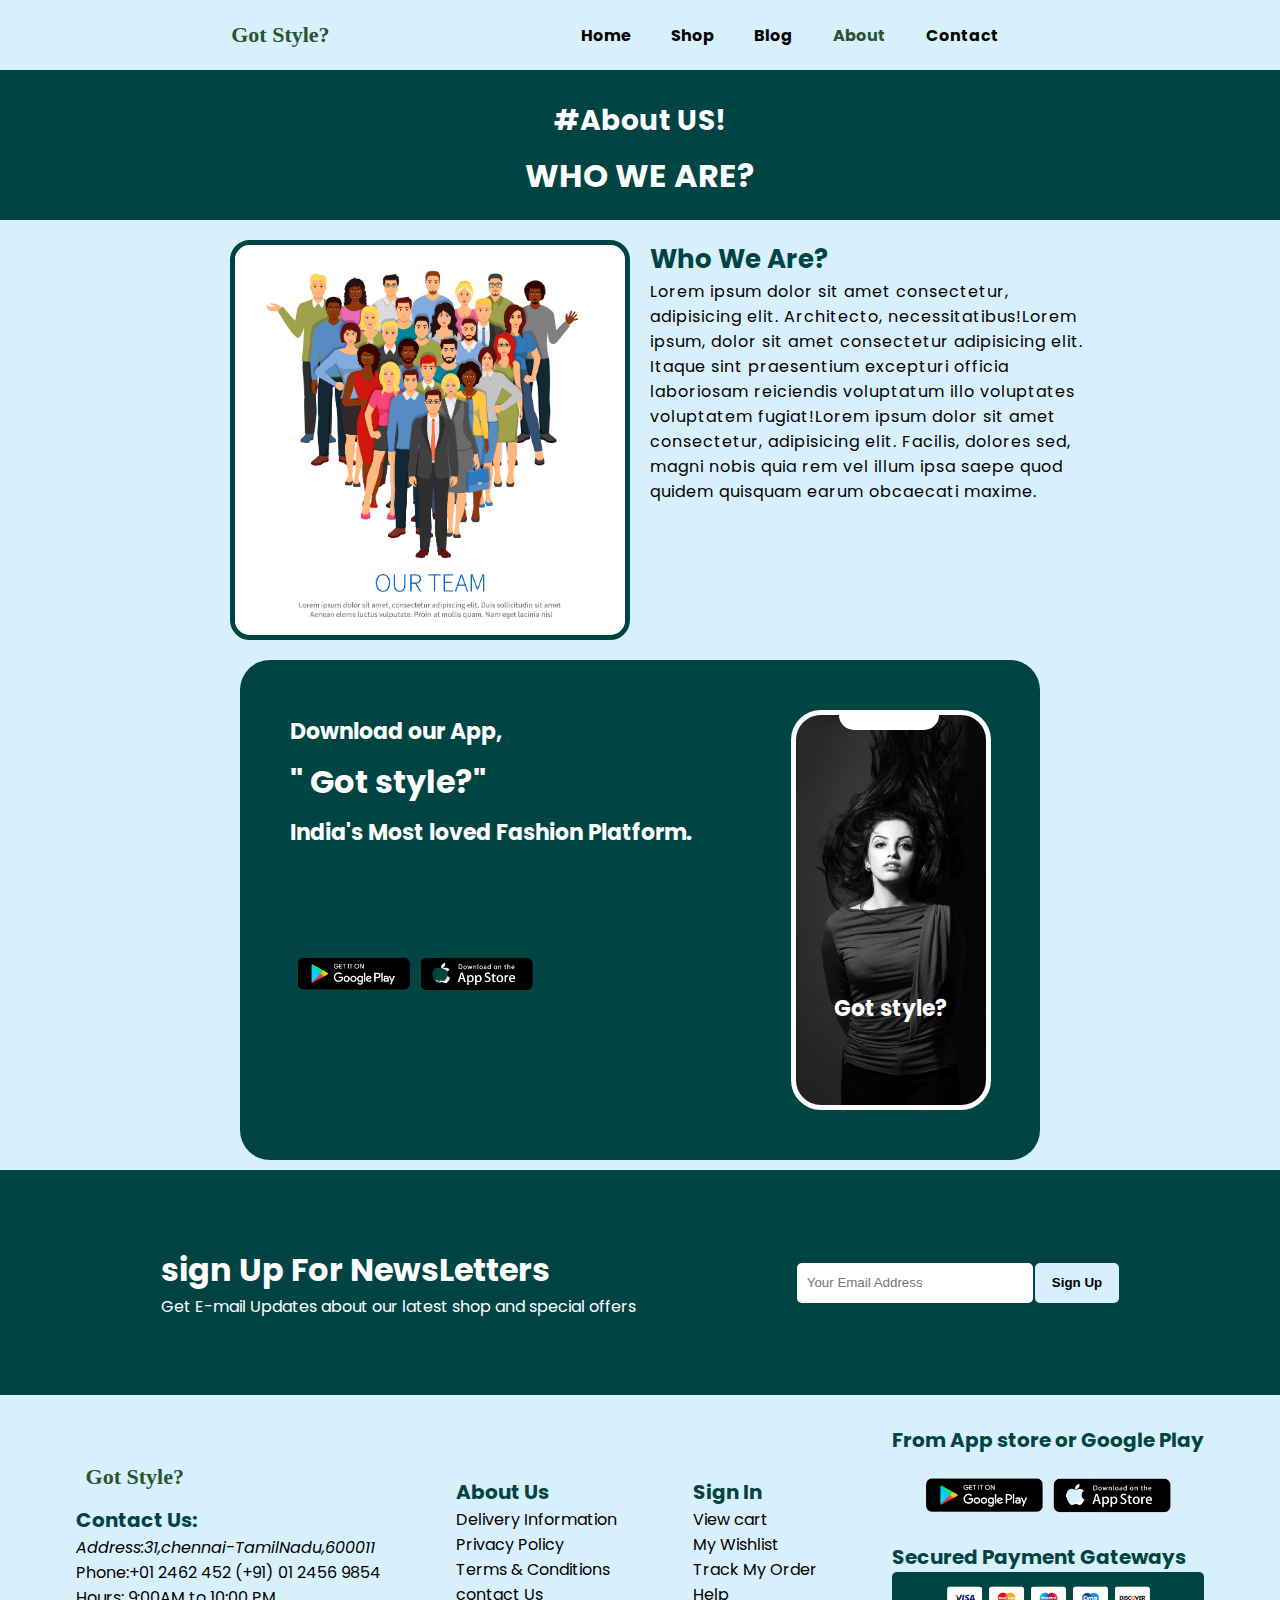
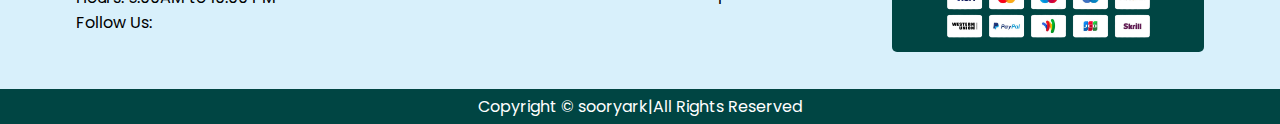
==== about.html @ d69ce967 "finished about page" ====
<!DOCTYPE html>
<html lang="en">
<head>
    <meta charset="UTF-8">
    <meta http-equiv="X-UA-Compatible" content="IE=edge">
    <meta name="viewport" content="width=device-width, initial-scale=1.0">
    <title>E-Commerce-Website</title>
    <link rel="icon" type="image/x-icon" href="css/images/icon.png">
    <link rel="stylesheet" href="https://cdnjs.cloudflare.com/ajax/libs/font-awesome/6.3.0/css/all.min.css" integrity="sha512-SzlrxWUlpfuzQ+pcUCosxcglQRNAq/DZjVsC0lE40xsADsfeQoEypE+enwcOiGjk/bSuGGKHEyjSoQ1zVisanQ==" crossorigin="anonymous" referrerpolicy="no-referrer" />
    <link rel="stylesheet" href="css/style.css">
</head>
<body>
    <!--container box start-->
    <section class="container">
        <!--nav header start-->
        <header>
            <nav id="navbar">
                <div class="logo">
                 <h4 id="logo"><i class="fa-solid fa-shirt"></i> Got Style?</h4>
                </div>
                <div class="menu-bar">
                    <ul class="menu">
                        <li><a href="#index.html" class="menuitems" id="home">Home</a></li>
                        <li><a href="#shop.html" class="menuitems" id="shop">Shop</a></li>
                        <li><a href="#blog" class="menuitems" id="blogel">Blog</a></li>
                        <li><a href="#about" class="menuitems activebtn" id="about">About</a></li>
                        <li><a href="#contact"class="menuitems" id="contact">Contact</a></li>
                        <li><a href="#cart" class="menuitems" id="cart"><i class="fa-solid fa-cart-shopping"></i></a></li>
                    </ul>
                </div>
                <div class="menu-icon">
                    <i class="fa-solid fa-bars menuicon" id="iconmenu"></i>
                    <i class="fa-sharp fa-solid fa-xmark closeicon" id="iconclose"></i>
                </div>
            </nav>
        </header>
         <!--nav header start-->

         <!--Hero section start-->
        <secction id="home">
            <div class="aboutus">
                    <h3>#About US!</h3>
                    <h1>WHO WE ARE?</h1>
            </div>
        </secction>
   <!--Hero section End-->
 
   <!--About us start-->
   <section id="aboutpage">
    <div class="about-box">
        <div class="aboutimg">
             <img src="css/images/aboutimg.jpg" id="aboutpic" alt="aboutimg">
        </div>
        <div class="about-content">
            <h5>Who We Are?</h5>
            <p>Lorem ipsum dolor sit amet consectetur, adipisicing elit. Architecto, necessitatibus!Lorem ipsum, dolor sit amet consectetur adipisicing elit. Itaque sint praesentium excepturi officia laboriosam reiciendis voluptatum illo voluptates voluptatem fugiat!Lorem ipsum dolor sit amet consectetur, adipisicing elit. Facilis, dolores sed, magni nobis quia rem vel illum ipsa saepe quod quidem quisquam earum obcaecati maxime.</p>
        </div>
    </div>
   </section>
   
   <!--about us end-->

   <!--app mockup-->
   <section id="app-mockup">
    <div class="app-container">
        <div class="mockup-content">
           <p>Download our App,</p>
           <h3>"<i class="fa-solid fa-shirt"></i> Got style?"</h3>
           <p>India's Most loved Fashion Platform.</p>
           <img src="css/images/appicons.png" width="150px" height="150px">
        </div>
        <div class="appbg">
           <div id="camera"></div> 
           <p><i class="fa-solid fa-shirt"></i> Got style?</p>
           
        </div>
    </div>
   </section>
   <!--app mockup end-->
   
   <!--signupbox start-->
   <section id="signupbox">
       <div class="singup-form">
        <div class="left-box">
           <h1>sign Up For NewsLetters</h1>
           <p>Get E-mail Updates about our latest shop and special offers</p>
        </div>
        <div class="right-box">
            <input type="email" id="email" placeholder="Your Email Address"> 
            <button id="signup">Sign Up</button>
        </div>
       </div>
   </section>
   <!--signupbox end-->

   <!--footer section start-->
   <footer>
    <div class="footer-section">
        <div class="box-1">
            <h3 id="logo"><i class="fa-solid fa-shirt"></i> Got Style?</h3>
            <h4>Contact Us:</h4>
            <address>Address:31,chennai-TamilNadu,600011</address>
            <p>Phone:+01 2462 452 (+91) 01 2456 9854</p>
            <p>Hours: 9:00AM to 10:00 PM</p>
            <P>Follow Us:</P>
            <div class="social-icons">
                <i class="fa-brands fa-facebook"></i>
                <i class="fa-brands fa-twitter"></i>
                <i class="fa-brands fa-instagram"></i>
                <i class="fa-brands fa-youtube"></i>
                <i class="fa-brands fa-pinterest"></i>
            </div>
        </div>
        <div class="box-2">
            <h4>About Us</h4>
            <p>Delivery Information</p>
            <p>Privacy Policy</p>
            <p>Terms & Conditions</p>
            <p>contact Us</p>
        </div>
        <div class="box-3">
            <h4>Sign In</h4>
            <p>View cart</p>
            <p>My Wishlist</p>
            <p>Track My Order</p>
            <p>Help</p>
        </div>
        <div class="box-4">
            <h4>From App store or Google Play</h4>
            <img src="css/images/appicons.png" id="appincons" alt="appicons">
            <h4>Secured Payment Gateways</h4>
            <img src="css/images/payment.png" id="paymenticons" alt="appicon">
        </div>
    </div>
    <p id="copyrights">Copyright &#169; sooryark|All Rights Reserved</p>
   </footer>
   <!--footer section end-->
    </section>
 <!--container-box end-->
</body>
   <script src="app.js"></script>
</body>
</html>
---- css/style.css ----
@import url('https://fonts.googleapis.com/css2?family=Poppins&display=swap');

*{
    margin:0;
    padding:0;
    box-sizing: border-box;
    list-style-type: none;
    text-decoration: none;
}
body{
    width: 100%;
    height:auto;
    font-family: 'Poppins', sans-serif;
}
.container{
    width:100%;
    height:auto;
    background-color: #d8f0fb;
}
header nav{
    width:100%;
    height:70px;
    display: flex;
    justify-content: space-evenly;
    align-items: center;
}
.menu-icon{
    display: none;
}
.closeicon{
    display: none;
}
.sticky{
    width: 100%;
    position: fixed;
    top:0;
    left: 0;
    background-color: #ffffff;
    z-index: 100;
}

nav ul{
    display: flex;
}
nav ul li a{
   color:black;
   font-weight: bold;
   padding: 0px 20px;
}
nav ul li a:hover{
    border-bottom: 2.5px solid #285430;
    color: #285430;
}
.activebtn{
    color:#285430
}
#logo{
    font-family: cursive;
    padding: 5px 10px;
    color: #285430;
    cursor: pointer;
    font-size: 22px;
    font-weight: bold;
}
.hero-container{
    width: 100%;
    display: flex;
    flex-wrap: wrap;
    justify-content:space-evenly;
    align-items: center;
    margin-bottom: 15px;
}

.content-section h3{
    font-size: 40px;
    font-weight: bolder;
    margin: 5px;
}
.content-section h1{
    font-size: 30px;
    font-weight: bold;
    margin: 5px;
}
.content-section p{
    font-size: 20px;
    margin: 5px;
}
.content-section #shop-btn{
    padding: 10px 20px;
    background-color: #285430;
    border: none;
    color:rgb(255, 255, 255);
    font-size: 18px;
    border-radius: 5px;
    font-weight: bold;
    transition: 0.3s ease;
}
#shop-btn:hover{
    transform: scale(1.1);
}

.image-section img{
    width:100%;
    height:500px;
    object-fit: contain;
    padding: 10px;
}
.products-header{
  text-align: center;
  font-size: 30px;
  color: #285430;
}
.product-items{
    width:100%;
    display: grid;
    grid-template-columns: repeat(4,300px);
    place-content: center;
}
.cards{
    width:250px;
    height:350px;
    display: flex;
    flex-direction: column;
    align-items: center;
    justify-content: center;
    background-color: #F7F7F7;
    border-radius: 15px;
    margin: 20px 5px;
    transition: 0.1s ease;
    border: 3px solid #004543;
}
.cards:hover{
    transform: scale(0.9);
}
.collection{
    text-align: center;
    margin:5px 0px;
}
.card-img{
    width:150px;
    height:150px;
}
.cards img{
    width:150px;
    height:150px;
    border-radius: 5px;
    border: 1px solid;
    object-fit: cover;
}
.header{
    font-weight: bold;
}
.ratings{
    color:#dfcb1f;
}
.price{
    color: #285430;
    font-size: 18px;
}
.price span{
    font-size: 15px;
    color:orangered;
    text-decoration:line-through;
}
.addtocart{
    font-size: 18px;
    margin: 8px 0px;
}
.addtocart i{
    font-size: 22px;
    font-weight: bold;
    transition: 0.3s ease;
}
.addtocart i:hover{
    transform: scale(1.3);
    color: #285430;
}
#morebtn{
    width:100%;
    display: flex;
    justify-content: center;
    align-items: center;
    gap:10px;
}
#morebtn span{
    width:40px;
    height:40px;
    background-color: #004543;
   display: flex;
   align-items: center;
   justify-content: center;
   font-size: 18px;
   border: 1px solid white;
   color:white;
   border-radius: 5px;
   transition: 0.2s ease;
}
#morebtn span:hover{
    transform: scale(1.1);
}

.services{
    width:100%;
    height:250px;
    display: flex;
    flex-direction: column;
    align-items: center;
    justify-content: center;
    background: linear-gradient(to right,rgba(0, 0, 0, 0.336),rgba(0, 0, 0, 0.434)),url(/css/images/servicebg.jpg);
    background-position: center;
    background-size: cover;
    background-repeat: no-repeat;
    color:white;
    padding: 20px;
    font-size:22px;
}
#explorebtn{
    padding: 5px 20px;
    background-color: #d8f0fb;
    color:black;
    border-radius: 5px;
}
.new-arrivals{
    width:100%;
    height:100vh;
}
.products-offer{
    text-align: center;
    color:#285430;
}
#banner-top{
    width:100%;
    height:auto;
}
.banner-box{
   display: grid;
   grid-template-columns:repeat(2,650px);
   justify-content: center;
   gap:20px;
   margin: 10px 0px;
}
.bannerup-card{
    height:40vh;
    padding: 30px;
    font-size: 24px;
    color:white;
    border-radius: 5px;
}
.bannerup-card:hover{
    transform: scale(0.9);
}
.banner-1{
    background: linear-gradient(to right,rgba(0, 0, 0, 0.336),rgba(0, 0, 0, 0.434)),url("../css/images/img20.jpg");
    background-color: #285430;
    background-position: center;
    background-repeat: no-repeat;
    background-size: cover;
  
}
.banner-2{
    background:linear-gradient(to right,rgba(0, 0, 0, 0.336),rgba(0, 0, 0, 0.434)), url("../css/images/img23.jpg");
    background-color: #285430;
    background-position: center;
    background-repeat: no-repeat;
    background-size: cover;
}
.banner-box span{
    background-color: #102314;
    padding: 5px 10px;
    border-radius: 5px;
}
.banner-box button{
    padding: 10px 15px;
    background-color: #d8f0fb;
    font-weight: bold;
    border:none;
    border-radius: 5px;
    margin-top: 10px;
}
#banner-down{
    width:100%;
    height:auto;
    margin: 10px 0px;
}
.banner-down-box{
    display: grid;
    grid-template-columns: repeat(3,420px);
    justify-content: center;
    gap:20px;
}
.bannerdown-card{
    height:40vh;
    display: flex;
    flex-direction: column;
    justify-content: center;
    padding: 10px;
    font-size: 18px;
    color:white;
    background-color: #285430;
    border-radius: 5px;
}
.bannerdown-card:hover{
  transform: scale(0.9);
}
.bannerdown-1{
    background:linear-gradient(to right,rgba(0, 0, 0, 0.336),rgba(0, 0, 0, 0.434)), url("../css/images/img21.jpg");
    background-position: center;
    background-repeat: no-repeat;
    background-size: cover;
}
.bannerdown-2{
    background:linear-gradient(to right,rgba(0, 0, 0, 0.336),rgba(0, 0, 0, 0.434)), url("../css/images/img22.jpg");
    background-position: center;
    background-repeat: no-repeat;
    background-size: cover;
}
.bannerdown-3{
    background:linear-gradient(to right,rgba(0, 0, 0, 0.336),rgba(0, 0, 0, 0.434)), url("../css/images/img19.jpg");
    background-position: center;
    background-repeat: no-repeat;
    background-size: cover;
}
#signupbox{
    width:100%;
    height:auto;
    margin: 10px 0px;
}
.singup-form{
    background-color: #004543;
    width:100%;
    height:25vh;
    display: flex;
    flex-wrap: wrap;
    justify-content: space-evenly;
    align-items: center;
    color:white;
}
.right-box{
    display: flex;
}
#email{
    width:270px;
    height:40px;
    padding-left: 10px;
    border:none;
    border-radius: 5px;
}
#signup{
    border: none;
    background-color: #d8f0fb;
    color:black;
    margin-left: 2px;
    width: 30%;
    height:40px;
    font-weight: bold;
    border-radius: 5px;
}
.footer-section{
    width:100%;
    height:auto;
    display: flex;
    justify-content: space-evenly;
    align-items: center;
    margin: 10px 0px;
    padding: 20px 0px;
}
.footer-section h4{
    font-size: 20px;
    font-weight: bold;
    color: #004543;
}
.box-4 img{
    width:100%;
    height:80px;
    object-fit: contain;
}
#paymenticons{
    border-radius: 5px;
    background-color: #004543;
}
#copyrights{
    text-align: center;
    padding: 5px;
    background-color: #004543;
    color:white;
}


.shopbanner{
 width:100%;
 height:150px;
 display: flex;
 flex-direction: column;
 justify-content: center;
 align-items: center;
 color:white;
 margin: 10px 0px; 
 background-color: #004543;
}
.product-box{
    width:100%;
    height:auto;
    display: flex;
    justify-content: space-around;
    align-items: center;
    margin: 20px 0px;
}
.product-box .product-img{
  width:50%;
  display: flex;
  flex-direction: column;
  align-items: center;
}
.product-img #mainimg{
    width:400px;
    height:400px;
    object-fit: contain;
    border-radius: 5px;
}
.select-img{
    display: flex;
    gap:5px;
}
.smallpic img{
    width:100px;
    height:100px;
    object-fit: contain;
    border: 1px solid #102314;
    cursor: pointer;
}
.product-details{
    width:50%;
    display: flex;
    flex-direction: column;
    align-items: flex-start;
}
.product-details #title a{
    color:#102314;
    font-size: 18px;
}
.product-details h4,h3{
 font-size: 28px;
 margin: 10px 0px;
}
.sizes{
    display: flex;
    gap:5px;
}
.sizes div{
    width:40px;
    height:40px;
    padding: 10px;
    display: flex;
    justify-content: center;
    align-items: center;
    border:1px solid #004543;
    font-size: 18px;
}
.colors{
    display: flex;
    gap:5px;
    margin: 10px 0px;
}
.colors .color1{
    background-color: lightblue;
}
.colors .color2{
    background-color: gray;
}
.colors .color3{
    background-color: rosybrown;
}
.colors .color4{
    background-color: rgb(172, 67, 28);
}
.colors div{
   width:30px;
   height:30px;
   background-color: red;
   border-radius: 50%;
   border: 1px solid;
}
.ratings i{
    font-size: 20px;
}
#quantity{
    padding: 5px;
    margin: 10px;
    text-align: center;
}
#addtocart{
    width:250px;
    padding: 10px;
    background-color: #004543;
    color:white;
    border: none;
    border-radius: 5px;
    margin-bottom: 5px;
}
#productdet{
    font-size: 16px;
    margin-top: 2px;
    text-align: justify;
    width:70%;
}

/*blog*/
#blog-sec{
    margin: 20px 0px;
}
#blog{
    width:100%;
    height: auto;
    margin: 10px 0px;
    display: flex;
    flex-wrap: wrap;
    justify-content: center;
    gap:10px;
}
.blog-img img{
    width:100%;
    height:300px;
    object-fit: cover;
    border-radius: 25px;
}
.blog-content{
    width:50%;
}
.blog-content p{
    width:70%;
    letter-spacing: 1px;
}
.blog-content  h5{
    font-size: 20px;
}
.blog-content h6{
    font-size: 14px;
}

/*about page*/

.aboutus{
    width:100%;
    background-color: #004543;
    padding: 20px;
    text-align: center;
    color: white;
}
.about-box{
    width:100%;
    height:auto;
    display: flex;
    margin: 20px 0px;
    justify-content: center;
    gap:20px;
}
.aboutimg{
    width:50%;
    display: flex;
    justify-content: flex-end;
}
#aboutpic{
    width:400px;
    height:400px;
    object-fit: contain;
    border-radius: 20px;
    border: 5px solid #004543;
}
.about-content{
    width:50%;
}
.about-content p{
    width:70%;
    letter-spacing: 1px;
}
.about-content h5{
    font-size: 26px;
    color: #004543;
}
#app-mockup{
    width:100%;
    height:auto;
    display: flex;
    justify-content: center;
}
.app-container{
    width:800px;
    height:500px;
    background-color: #004543;
    display: flex;
    justify-content: space-around;
    align-items: center;
    border-radius: 30px;
    color: white;
}
.mockup-content p{
    font-size: 22px;
    font-weight: bold;
}
.mockup-content h3{
    font-size: 32px;
}
.appbg{
    width:200px;
    height:400px;
    background-color: white;
    border-radius: 30px;
    border: 5px solid rgb(255, 255, 255);
    position: relative;
    display: flex;
    align-items: flex-end;
    justify-content: center;
    background-image: url(/css/images/model7.jpg);
    background-size: cover;
    background-repeat: no-repeat;
    background-position: center;
}
.appbg p{
    margin-bottom: 80px;
    font-size: 22px;
    font-weight: bolder;
}
.app-container img{
    width:250px;
    height:250px;
    object-fit: contain;
}
#camera{
    position: absolute;
    width:100px;
    height:15px;
    background-color: rgb(255, 255, 255);
    border-bottom-right-radius: 20px;
    border-bottom-left-radius: 20px;
    left: 23%;
    top: 0%;
}

@media only screen and (min-width: 300px) and (max-width:600px){
    .container{
        width:100%;
        height:auto;
    }
    header nav{
        display: flex;
        justify-content: space-between;
        align-items: center;
        padding:0px 50px;
        font-size: 30px;
        position: relative;
    }
    .cards{
        width:200px;
        height:300px;
        display: flex;
        flex-direction: column;
        align-items: center;
        justify-content: center;
        background-color: #F7F7F7;
        border-radius: 15px;
        margin: 20px 5px;
        font-size: 18px;
        transition: 0.3s ease;
    }
    .card-img{
        width:100px;
        height:100px;
    }
    .cards img{
        width:100px;
        height:100px;
    }
    .cards h5{
        font-size: 14px;
    }
    .cards h4{
        font-size: 14px;
    }
    .cards p{
        font-size: 16px;
    }
    .cards i{
        font-size: 14px;
    }
    .menu{
       display: none;
    }
    .menu-icon{
        display: block;
    }
   .hero-container .content-section{
    order:2;
    text-align: center;
   }
   .content-section h3{
    font-size: 22px;
   }
   .content-section h1{
    font-size: 20px;
   }
   #products-header{
    font-size: 14px;
   }
   .hero-container img{
   height: 350px;
   width:100%;
   }
   .product-items{
    width: 100%;
    display: grid;
    grid-template-columns:220px;
    justify-content: center;
   }
   .services{
    width:100%;
    font-size: 16px;
   }
   .banner-box{
   display: grid;
   grid-template-columns: 350px;
   justify-content: center;
   margin-bottom: 20px;
   text-align: center;
   object-fit: contain;
   border-radius: 10px;
   font-size: 10px;
   }
   .banner-box p{
    font-size: 12px;
   }
   .banner-down-box{
    display: grid;
    grid-template-columns: 350px;
    justify-content: center;
    text-align: center;
    object-fit: contain;
    border-radius: 10px;
    margin-bottom: 20px;
   }
   .singup-form{
    display: flex;
    flex-direction: column;
    align-items: center;
    gap:5px;
    text-align: center;
    justify-content: center;
    font-size: 12px;
   }
   .footer-section{
    display: flex;
    flex-direction: column;
    align-items: center;
    justify-content: center;
    text-align: center;
    gap:20px;
    padding: 20px 0px;
    font-size: 16px;
   }
   #copyrights{
    font-size: 10px;
   }
   .activemenu{
   display: block;
   position: absolute;
   top:100px;
   padding: 10px;
   left:0;
   width:100%;
   height:180px;
   text-align: center;
   background-color: rgb(240, 251, 255);
   font-size: 16px;
   border: 1px solid black;
   }
   .shopbanner h3,h1{
    font-size: 16px;
   }
   .product-box{
    display: flex;
    flex-direction: column;
    width: 100%;
   }
   .product-img #mainimg{
    width:100%;
    height:300px;
    margin: 0 auto;
    border-radius: 10px;
   }
   .select-img{
    display: flex;
    flex-direction: column;
    justify-content: center;
    align-items: center;
   }
   .product-details{
    display: flex;
    flex-direction: column;
    justify-content: center;
    align-items: center;
    font-size: 20px;
    width: 80%;
   }
   .product-details h4,h3{
    font-size: 18px;
   }
   .product-details #productdet{
    width: 100%;
   }
   #blog{
    width:100%;
    height: auto;
    margin: 10px 0px;
    display: flex;
    flex-direction: column;
    align-items: center;
    justify-content: center;
    gap:10px;
}
.blog-img img{
    width:300px;
    height:300px;
    object-fit: cover;
    border-radius: 25px;
}
.blog-content{
    width:100%;
    text-align: center;
    font-size: 14px;
}
.blog-content p{
    width:100%;
    padding: 10px;
    text-align: justify;
}
.about-box{
    width: 100%;
    display: flex;
    flex-direction: column;
    justify-content: center;
    align-items: center;
}
.aboutimg{
    width:70%;
    padding: 10px;
}
#aboutpic{
    width:100%;
    height:300px;
    object-fit: cover;
    border-radius: 20px;
    border: 5px solid #004543;
}
.about-content{
    width:100%;
}
.about-content p{
    width:100%;
    text-align: justify;
    padding: 10px;
}
.about-content h5{
    text-align: center;
}
.app-container{
    width:400px;
    height: 800px;
    background-color: #004543;
    display: flex;
    flex-direction: column-reverse;
    justify-content: center;
    align-items: center;
    border-radius: 30px;
    color: white;
    text-align: center;
    gap:5px;
}
.mockup-content p{
    font-size: 16px;
}
.mockup-content h3{
    font-size: 18px;
}

}

@media only screen and (min-width: 600px) and (max-width:992px){
    .container{
        width:100%;
        height:auto;
    }
    header nav{
        display: flex;
        justify-content: space-between;
        align-items: center;
        padding:0px 50px;
        font-size: 30px;
        position: relative;
    }
    .menu{
       display: none;
    }
    .menu-icon{
        display: block;
    }
   .hero-container .content-section{
    order:2;
    text-align: center;
   }
   .hero-container img{
   height: 350px;
   width:100%;
   }
   .product-items{
    width: 100%;
    display: grid;
    grid-template-columns: 270px 270px;
    justify-content: center;
   }
   .services{
    width:100%;
   }
   .banner-box{
   display: grid;
   grid-template-columns: 1fr;
   margin-bottom: 20px;
   text-align: center;
   object-fit: contain;
   border-radius: 10px;
   }
   .banner-down-box{
    display: grid;
    grid-template-columns: 1fr;
    text-align: center;
    object-fit: contain;
    border-radius: 10px;
    margin-bottom: 20px;
   }
   .singup-form{
    display: flex;
    flex-direction: column;
    align-items: center;
    text-align: center;
   }
   .footer-section{
    display: flex;
    flex-direction: column;
    align-items: center;
    justify-content: center;
    text-align: center;
    gap:20px;
    padding: 20px 0px;
    font-size: 18px;
   }
   #copyrights{
    font-size: 14px;
   }
   .activemenu{
   display: block;
   position: absolute;
   top:100px;
   padding: 10px;
   left:0;
   width:100%;
   height:200px;
   text-align: center;
   background-color: rgb(238, 238, 238);
   font-size: 18px;
   }
   .shopbanner h3,h1{
    font-size: 18px;
   }
   .shopbanner h3,h1{
    font-size: 14px;
   }
   .product-box{
    display: flex;
    flex-direction: column;
    width: 100%;
   }
   .product-img #mainimg{
    width:100%;
    height:300px;
    margin: 0 auto;
    border-radius: 10px;
   }
   .select-img{
    display: flex;
    flex-direction: column;
    justify-content: center;
    align-items: center;
   }
   .product-details{
    display: flex;
    flex-direction: column;
    justify-content: center;
    align-items: center;
    font-size: 25px;
    width: 80%;
   }
   .product-details h4,h3{
    font-size: 30px;
   }
   .product-details #productdet{
    width: 100%;
   }
   #blog{
    width:100%;
    height: auto;
    margin: 10px 0px;
    display: flex;
    flex-direction: column;
    align-items: center;
    justify-content: center;
    gap:10px;
}
.blog-img img{
    width:100%;
    height:300px;
    object-fit: cover;
    border-radius: 25px;
}
.blog-content{
    width:100%;
    text-align: center;
    font-size: 18px;
}
.blog-content p{
    width:100%;
    padding: 10px;
    text-align: justify;
}
.about-box{
    width: 100%;
    display: flex;
    flex-direction: column;
    justify-content: center;
    align-items: center;
}
.aboutimg{
    width:80%;
    padding: 10px;
}
#aboutpic{
    width:100%;
    height:600px;
    object-fit: cover;
    border-radius: 20px;
    border: 5px solid #004543;
}
.about-content{
    width:100%;
}
.about-content p{
    width:100%;
    text-align: justify;
    padding: 10px;
}
.about-content h5{
    text-align: center;
}
.app-container{
    width:600px;
    height: 800px;
    background-color: #004543;
    display: flex;
    flex-direction: column-reverse;
    justify-content: center;
    align-items: center;
    border-radius: 30px;
    color: white;
    text-align: center;
    gap:5px;
}
.mockup-content p{
    font-size: 18px;
}
.mockup-content h3{
    font-size: 22px;
}
   
}
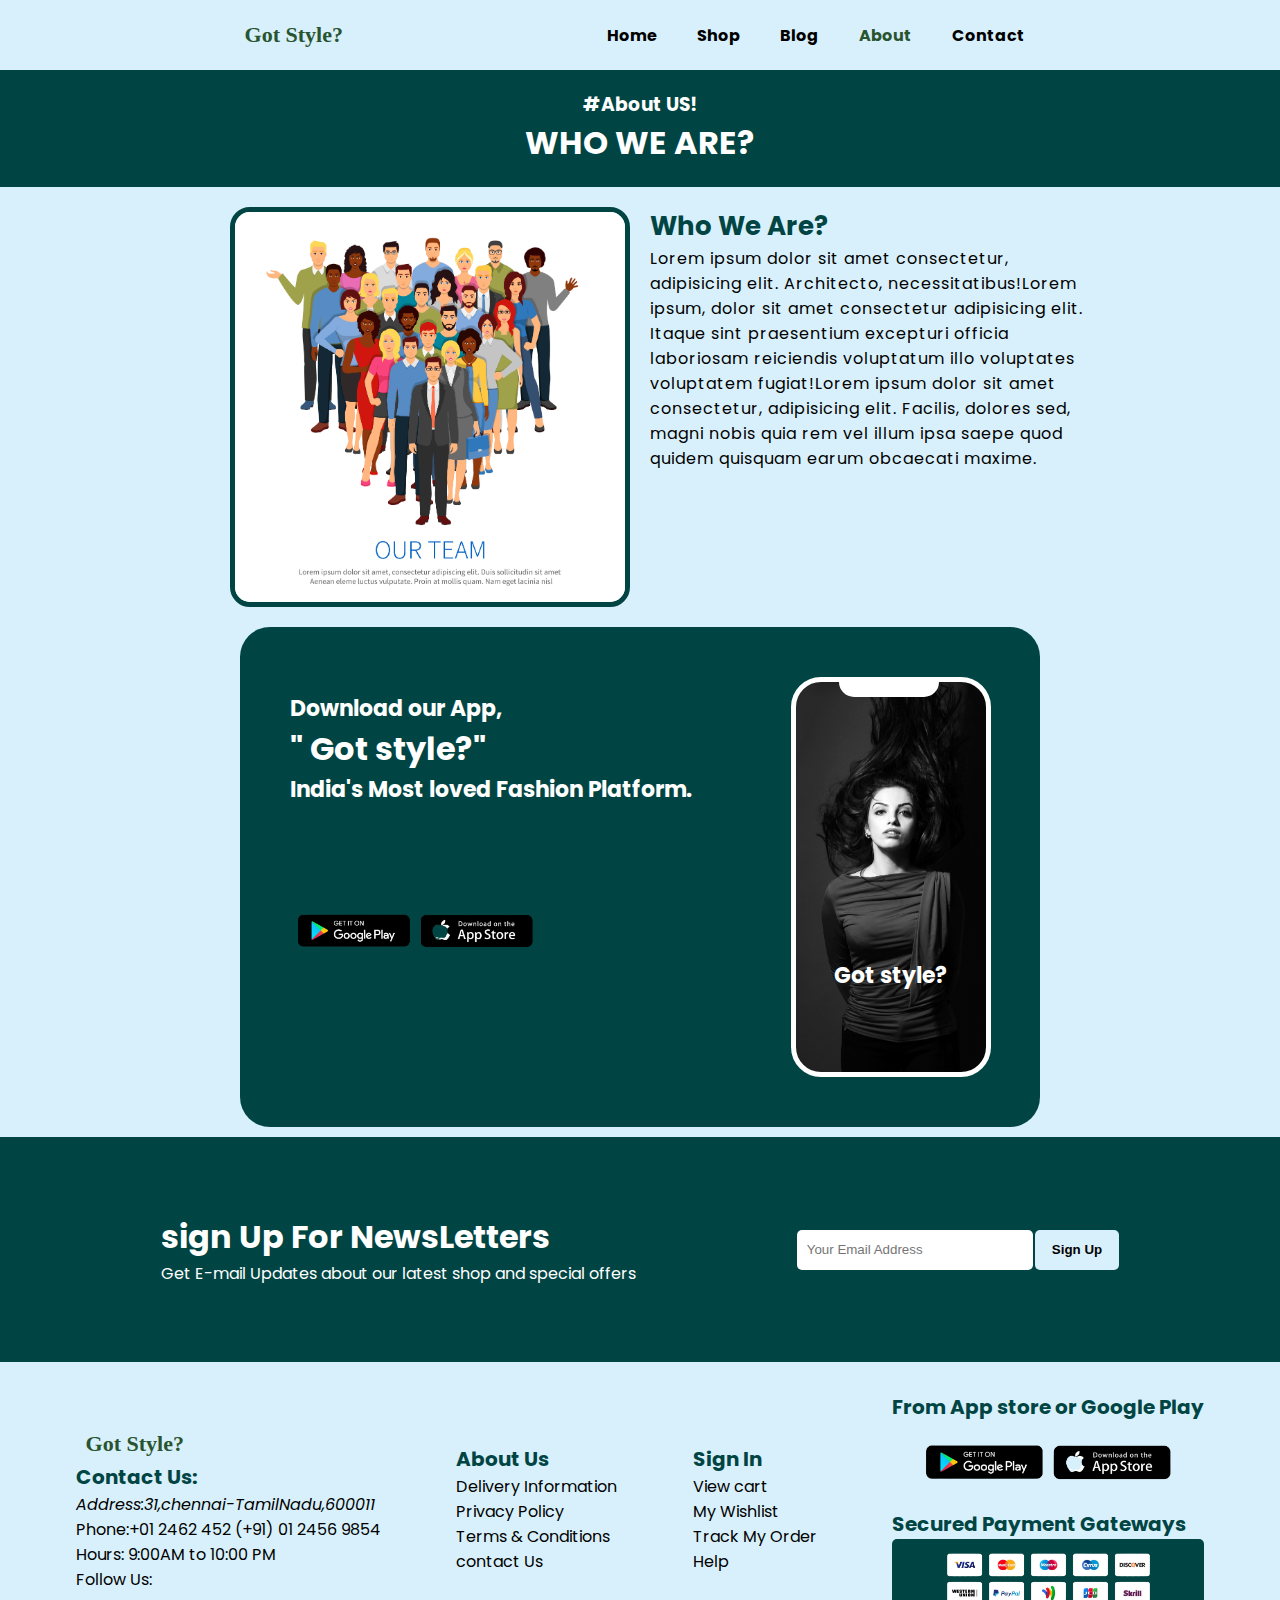
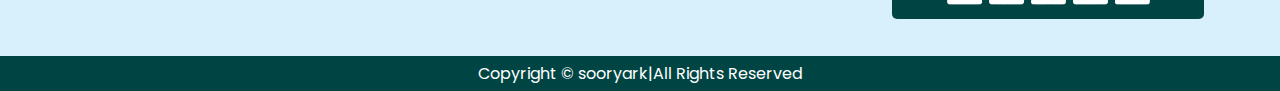
==== commit 45441d99: "Add functionality to new design" ====
--- a/about.html
+++ b/about.html
@@ -8,6 +8,8 @@
     <link rel="icon" type="image/x-icon" href="css/images/icon.png">
     <link rel="stylesheet" href="https://cdnjs.cloudflare.com/ajax/libs/font-awesome/6.3.0/css/all.min.css" integrity="sha512-SzlrxWUlpfuzQ+pcUCosxcglQRNAq/DZjVsC0lE40xsADsfeQoEypE+enwcOiGjk/bSuGGKHEyjSoQ1zVisanQ==" crossorigin="anonymous" referrerpolicy="no-referrer" />
     <link rel="stylesheet" href="css/style.css">
+   
+
 </head>
 <body>
     <!--container box start-->
@@ -25,7 +27,6 @@
                         <li><a href="#blog" class="menuitems" id="blogel">Blog</a></li>
                         <li><a href="#about" class="menuitems activebtn" id="about">About</a></li>
                         <li><a href="#contact"class="menuitems" id="contact">Contact</a></li>
-                        <li><a href="#cart" class="menuitems" id="cart"><i class="fa-solid fa-cart-shopping"></i></a></li>
                     </ul>
                 </div>
                 <div class="menu-icon">
@@ -137,7 +138,7 @@
    <!--footer section end-->
     </section>
  <!--container-box end-->
-</body>
-   <script src="app.js"></script>
+
+ <script src="app.js"></script>
 </body>
 </html>--- a/css/style.css
+++ b/css/style.css
@@ -117,20 +117,23 @@
     place-content: center;
 }
 .cards{
+    display: grid;
+    grid-template-columns: repeat(4,300px);
+   
+}
+.productitem{
     width:250px;
-    height:350px;
-    display: flex;
-    flex-direction: column;
-    align-items: center;
-    justify-content: center;
+    height:370px;
     background-color: #F7F7F7;
     border-radius: 15px;
     margin: 20px 5px;
     transition: 0.1s ease;
     border: 3px solid #004543;
-}
-.cards:hover{
-    transform: scale(0.9);
+    display: flex;
+    flex-direction: column;
+    justify-content: center;
+    align-items: center;
+    padding: 10px;
 }
 .collection{
     text-align: center;
@@ -139,6 +142,7 @@
 .card-img{
     width:150px;
     height:150px;
+    margin: 0 auto;
 }
 .cards img{
     width:150px;
@@ -146,57 +150,54 @@
     border-radius: 5px;
     border: 1px solid;
     object-fit: cover;
+    object-position: center;
+}
+.details{
+    text-align: center;
 }
 .header{
     font-weight: bold;
 }
 .ratings{
     color:#dfcb1f;
+    margin: 0 auto;
 }
 .price{
     color: #285430;
     font-size: 18px;
 }
-.price span{
-    font-size: 15px;
-    color:orangered;
-    text-decoration:line-through;
-}
+
 .addtocart{
-    font-size: 18px;
+    background-color: #004543;
+    color:white;
+    border: none;
+    outline: none;
+    border-radius: 5px;
+    width:100%;
+    height:30px;
+    padding: 15px 0px;
     margin: 8px 0px;
-}
-.addtocart i{
-    font-size: 22px;
-    font-weight: bold;
-    transition: 0.3s ease;
-}
-.addtocart i:hover{
-    transform: scale(1.3);
-    color: #285430;
-}
-#morebtn{
-    width:100%;
-    display: flex;
-    justify-content: center;
-    align-items: center;
-    gap:10px;
-}
-#morebtn span{
-    width:40px;
-    height:40px;
-    background-color: #004543;
-   display: flex;
-   align-items: center;
-   justify-content: center;
-   font-size: 18px;
-   border: 1px solid white;
-   color:white;
-   border-radius: 5px;
-   transition: 0.2s ease;
-}
-#morebtn span:hover{
+    display: flex;
+    justify-content: center;
+    align-items: center;
+}
+#shop-title{
+    text-align: center;
+    color:#004543;
+}
+.addtocart:hover{
     transform: scale(1.1);
+}
+.searchbox{
+    display: flex;
+    justify-content: center;
+}
+#searchbtn{
+    width:300px;
+    height:30px;
+    border-radius: 5px;
+    border: 1px solid #004543;
+    padding-left: 10px;
 }
 
 .services{
@@ -246,9 +247,7 @@
     color:white;
     border-radius: 5px;
 }
-.bannerup-card:hover{
-    transform: scale(0.9);
-}
+
 .banner-1{
     background: linear-gradient(to right,rgba(0, 0, 0, 0.336),rgba(0, 0, 0, 0.434)),url("../css/images/img20.jpg");
     background-color: #285430;
@@ -299,9 +298,6 @@
     background-color: #285430;
     border-radius: 5px;
 }
-.bannerdown-card:hover{
-  transform: scale(0.9);
-}
 .bannerdown-1{
     background:linear-gradient(to right,rgba(0, 0, 0, 0.336),rgba(0, 0, 0, 0.434)), url("../css/images/img21.jpg");
     background-position: center;
@@ -384,8 +380,6 @@
     background-color: #004543;
     color:white;
 }
-
-
 .shopbanner{
  width:100%;
  height:150px;
@@ -397,113 +391,6 @@
  margin: 10px 0px; 
  background-color: #004543;
 }
-.product-box{
-    width:100%;
-    height:auto;
-    display: flex;
-    justify-content: space-around;
-    align-items: center;
-    margin: 20px 0px;
-}
-.product-box .product-img{
-  width:50%;
-  display: flex;
-  flex-direction: column;
-  align-items: center;
-}
-.product-img #mainimg{
-    width:400px;
-    height:400px;
-    object-fit: contain;
-    border-radius: 5px;
-}
-.select-img{
-    display: flex;
-    gap:5px;
-}
-.smallpic img{
-    width:100px;
-    height:100px;
-    object-fit: contain;
-    border: 1px solid #102314;
-    cursor: pointer;
-}
-.product-details{
-    width:50%;
-    display: flex;
-    flex-direction: column;
-    align-items: flex-start;
-}
-.product-details #title a{
-    color:#102314;
-    font-size: 18px;
-}
-.product-details h4,h3{
- font-size: 28px;
- margin: 10px 0px;
-}
-.sizes{
-    display: flex;
-    gap:5px;
-}
-.sizes div{
-    width:40px;
-    height:40px;
-    padding: 10px;
-    display: flex;
-    justify-content: center;
-    align-items: center;
-    border:1px solid #004543;
-    font-size: 18px;
-}
-.colors{
-    display: flex;
-    gap:5px;
-    margin: 10px 0px;
-}
-.colors .color1{
-    background-color: lightblue;
-}
-.colors .color2{
-    background-color: gray;
-}
-.colors .color3{
-    background-color: rosybrown;
-}
-.colors .color4{
-    background-color: rgb(172, 67, 28);
-}
-.colors div{
-   width:30px;
-   height:30px;
-   background-color: red;
-   border-radius: 50%;
-   border: 1px solid;
-}
-.ratings i{
-    font-size: 20px;
-}
-#quantity{
-    padding: 5px;
-    margin: 10px;
-    text-align: center;
-}
-#addtocart{
-    width:250px;
-    padding: 10px;
-    background-color: #004543;
-    color:white;
-    border: none;
-    border-radius: 5px;
-    margin-bottom: 5px;
-}
-#productdet{
-    font-size: 16px;
-    margin-top: 2px;
-    text-align: justify;
-    width:70%;
-}
-
 /*blog*/
 #blog-sec{
     margin: 20px 0px;
@@ -636,6 +523,265 @@
     top: 0%;
 }
 
+/*contact page*/
+.contactus{
+   text-align: center;
+   width:100%;
+   height:20vh;
+   background-color: #004543;
+   color:white;
+   display: flex;
+   flex-direction: column;
+   justify-content: center;
+}
+.contact-box{
+    display: flex;
+    margin: 10px 0px;
+}
+.contact-details{
+    width:40%;
+    display: flex;
+    flex-direction: column;
+    justify-content: center;
+    margin-left: 50px;
+    gap:15px;
+}
+.contact-details h4{
+    font-size: 20px;
+    font-weight: bold;
+
+}
+.contact-details p{
+    font-size: 18px;
+    font-weight: bold;
+}
+.contact-address{
+    display: flex;
+    align-items: flex-start;
+    text-align: center;
+    gap:20px;
+}
+.contact-location{
+    width:50%;
+    display: flex;
+    justify-content: flex-end;
+    align-items: center;
+}
+#contact-form{
+    width:100%;
+    height: auto;
+    margin: 50px 0px;
+    background-color: #004543;
+}
+#contact-form img{
+    width:100px;
+    height:100px;
+    object-fit: cover;
+    border-radius: 50%;
+}
+.contact-from-box{
+    display: flex;
+    align-items: center;
+    padding: 20px 0px;
+}
+.form{
+   width:60%;
+   display: flex;
+   flex-direction: column;
+   justify-content: center;
+   align-items: center;
+   padding: 10px;
+   color: white;
+}
+.form input{
+    width:700px;
+    height:40px;
+    margin: 10px 0px;
+    text-align: left;
+    padding-left:10px;
+    border-radius: 5px;
+    border: 1px solid #004543;
+    outline: none;
+}
+#submitbtn{
+    padding: 10px 20px;
+    background-color: #d8f0fb;
+    border-radius: 10px;
+    outline: none;
+    border: none;
+    font-size: 14px;
+    font-weight: bold;
+}
+.profile{
+    width:30%;
+}
+.profile .profileitems{
+    display: flex;
+    align-items: center;
+    justify-content: center;
+    padding: 5px;
+    gap:20px;
+    background-color: #ffffff;
+    margin: 5px;
+    border-radius: 25px;
+}
+/*cart-page*/
+
+.cartbg{
+    width:600px;
+    min-height: 500px;
+    height:auto;
+    background-color: #004543;
+    position: fixed;
+    right:-100%;
+    top:0;
+    text-align: center;
+    padding: 20px 0px;
+    border-top-left-radius: 20px;
+    border-bottom-left-radius: 20px;
+}
+.cartbg-active{
+    right: 0;
+    transition: 0.5s;
+    z-index: 100;
+}
+#cartclose{
+    position: absolute;
+    right:15px;
+    top:15px;
+    color: white;
+}
+.cart-box{
+    display: flex;
+    justify-content: space-between;
+    align-items: center;
+    margin-top: 20px;
+    padding: 10px;
+    border-bottom: 2px solid white;
+    color:#16FF00;
+    font-weight: bold;
+}
+.cart-header{
+    text-align: center;
+    color: white;
+}
+
+.cart-box img{
+    width:50px;
+    height:50px;
+    object-fit: cover;
+}
+.total-cart{
+    text-align: end;
+    color:#16FF00;
+    font-weight: bold;
+    padding: 5px;
+}
+.cart-details .cart-quantity{
+    width:30%;
+    padding: 5px;
+    border: none;
+    text-align: center;
+    margin: 5px;
+}
+.cart-details .cart-title{
+    font-size: 14px;
+    font-weight: bold;
+    color: red;
+}
+.cart-price{
+    color:#16FF00;
+}
+.removeitem{
+    display: flex;
+    gap:20px;
+}
+.removebtn{
+    font-size: 16px;
+    width:60px;
+    height: 30px;
+    background-color: red;
+    color:white;
+    border: none;
+    outline: none;
+    border-radius: 10px;
+}
+.removebtn:hover{
+    transform: scale(1.1);
+}
+.place-order{
+    padding: 10px 10px;
+    background-color: #32fc20;
+    border: none;
+    outline: none;
+    border-radius: 10px;
+    font: 12px;
+}
+#cart{
+    position: relative;
+    font-size: 24px;
+}
+.cart-count{
+    width:20px;
+    height:20px;
+    background-color: red;
+    color: white;
+    position: absolute;
+    top:-15px;
+    right:-4px;
+    font-size: 10px;
+    border-radius: 50%;
+    display: flex;
+    justify-content: center;
+    align-items: center;
+    font-weight: bold;
+    transform: scale(1.1);
+    display: none;
+    
+}
+.alertel{
+    width:350px;
+    height:150px;
+    background-color:white;
+    color:green;
+    border-radius: 20px;
+    font-weight: bold;
+    position: fixed;
+    text-align: center;
+    line-height:140px;
+    top:50%;
+    left:50%;
+    transform:translate(-50%,-50%);
+    transition: 0.5s ease;
+    z-index: 200;
+    border: 2px solid #102314;
+    font-size: 20px;
+    display: none;
+}
+.alertel span{
+    position: absolute;
+    top:-50px;
+    right:8px;
+    color:red;
+}
+.searchbuttons{
+    display: flex;
+    justify-content: center;
+    align-items: center;
+    margin: 20px 0px;
+}
+.searchbuttons button{
+    padding: 5px 10px;
+    border: none;
+    outline: none;
+    background-color: #004543;
+    color: white;
+    font-weight: bold;
+    border-radius: 5px;
+    margin: 0px 5px;
+}
+
+
 @media only screen and (min-width: 300px) and (max-width:600px){
     .container{
         width:100%;
@@ -650,6 +796,10 @@
         position: relative;
     }
     .cards{
+       display: grid;
+       grid-template-columns: 1fr;
+    }
+    .productitem{
         width:200px;
         height:300px;
         display: flex;
@@ -666,6 +816,9 @@
         width:100px;
         height:100px;
     }
+    .total-cart{
+        text-align: end;
+    }
     .cards img{
         width:100px;
         height:100px;
@@ -677,7 +830,8 @@
         font-size: 14px;
     }
     .cards p{
-        font-size: 16px;
+        font-size: 8px;
+        text-align: center;
     }
     .cards i{
         font-size: 14px;
@@ -766,7 +920,7 @@
    padding: 10px;
    left:0;
    width:100%;
-   height:180px;
+   height:210px;
    text-align: center;
    background-color: rgb(240, 251, 255);
    font-size: 16px;
@@ -774,37 +928,6 @@
    }
    .shopbanner h3,h1{
     font-size: 16px;
-   }
-   .product-box{
-    display: flex;
-    flex-direction: column;
-    width: 100%;
-   }
-   .product-img #mainimg{
-    width:100%;
-    height:300px;
-    margin: 0 auto;
-    border-radius: 10px;
-   }
-   .select-img{
-    display: flex;
-    flex-direction: column;
-    justify-content: center;
-    align-items: center;
-   }
-   .product-details{
-    display: flex;
-    flex-direction: column;
-    justify-content: center;
-    align-items: center;
-    font-size: 20px;
-    width: 80%;
-   }
-   .product-details h4,h3{
-    font-size: 18px;
-   }
-   .product-details #productdet{
-    width: 100%;
    }
    #blog{
     width:100%;
@@ -881,6 +1004,98 @@
     font-size: 18px;
 }
 
+/*contact sec*/
+.contact-box{
+    width:100%;
+    height: auto;
+    display:flex;
+    flex-direction: column;
+    align-items: center;
+    justify-content: center;
+   
+}
+.contact-details{
+    width:100%;
+    display: flex;
+    justify-content: center;
+    align-items: center;
+}
+.contact-details p{
+    font-size: 16px;
+}
+.contact-details h5{
+    font-size: 18px;
+}
+.contact-location{
+    width:90%;
+    display: flex;
+    justify-content: center;
+    align-items: center;
+    margin-top: 10px;
+}
+
+.contact-from-box{
+    width:100%;
+    display:flex;
+    flex-direction: column;
+    align-items: center;
+    justify-content: center;
+}
+.form{
+    width:100%;
+}
+.form input{
+    width:80%;
+   
+}
+#submitbtn{
+    width:100%;
+}
+.profile{
+    width:100%;
+    display: flex;
+    justify-content: center;
+}
+.profileitems img{
+    width:30px;
+    height:30px;
+}
+.profileitems p{
+    font-size: 10px;
+    word-wrap: break-word;
+}
+.profile .profileitems{
+    width:300px;
+}
+.addtocart{
+    height:20px;
+}
+/*cart*/
+.cartbg{
+    width:350px;
+    height:100vh;
+    background-color: white;
+    position: fixed;
+    right:-100%;
+    top:0;
+    border: 2px solid;
+    text-align: center;
+    background-color: #004543;
+    color: white;
+    padding: 20px 0px;
+    font-size: 12px;
+}
+.cartbg-active{
+    right: 0;
+    transition: 0.5s;
+    z-index: 100;
+}
+.place-order{
+    width:80px;
+    height:30px;
+    padding: 5px;
+    margin: 0px 10px;
+}
 }
 
 @media only screen and (min-width: 600px) and (max-width:992px){
@@ -910,6 +1125,11 @@
    height: 350px;
    width:100%;
    }
+   .cards{
+    display: grid;
+    grid-template-columns: 1fr 1fr;
+    gap:30px;
+   }
    .product-items{
     width: 100%;
     display: grid;
@@ -961,9 +1181,9 @@
    padding: 10px;
    left:0;
    width:100%;
-   height:200px;
+   height:230px;
    text-align: center;
-   background-color: rgb(238, 238, 238);
+   background-color: #d8f0fb;
    font-size: 18px;
    }
    .shopbanner h3,h1{
@@ -971,37 +1191,6 @@
    }
    .shopbanner h3,h1{
     font-size: 14px;
-   }
-   .product-box{
-    display: flex;
-    flex-direction: column;
-    width: 100%;
-   }
-   .product-img #mainimg{
-    width:100%;
-    height:300px;
-    margin: 0 auto;
-    border-radius: 10px;
-   }
-   .select-img{
-    display: flex;
-    flex-direction: column;
-    justify-content: center;
-    align-items: center;
-   }
-   .product-details{
-    display: flex;
-    flex-direction: column;
-    justify-content: center;
-    align-items: center;
-    font-size: 25px;
-    width: 80%;
-   }
-   .product-details h4,h3{
-    font-size: 30px;
-   }
-   .product-details #productdet{
-    width: 100%;
    }
    #blog{
     width:100%;
@@ -1077,5 +1266,77 @@
 .mockup-content h3{
     font-size: 22px;
 }
+/*contact sec*/
+.contact-box{
+    width:100%;
+    height: auto;
+    display:flex;
+    flex-direction: column;
+    align-items: center;
+    justify-content: center;
+}
+.contact-details{
+    width:100%;
+    display: flex;
+    justify-content: center;
+    align-items: center;
+}
+.contact-location{
+    width:100%;
+    display: flex;
+    justify-content: center;
+    align-items: center;
+    margin-top: 10px;
+}
+
+.contact-from-box{
+    width:100%;
+    display:flex;
+    flex-direction: column;
+    align-items: center;
+    justify-content: center;
+}
+.form{
+    width:100%;
+}
+.form input{
+    width:600px;
+}
+#submitbtn{
+    width:100%;
+}
+.profile{
+    width:100%;
+    display: flex;
+    justify-content: center;
+}
+.profile .profileitems{
+    width:500px;
+}
+.cartbg{
+    width:400px;
+    height:100vh;
+    background-color: white;
+    position: fixed;
+    right:-100%;
+    top:0;
+    border: 2px solid;
+    text-align: center;
+    background-color: #004543;
+    color: white;
+    padding: 20px 0px;
+    font-size: 16px;
+}
+.cartbg-active{
+    right: 0;
+    transition: 0.5s;
+    z-index: 100;
+}
+.place-order{
+    width:80px;
+    height:30px;
+    padding: 5px;
+    margin: 0px 10px;
+}
    
 }